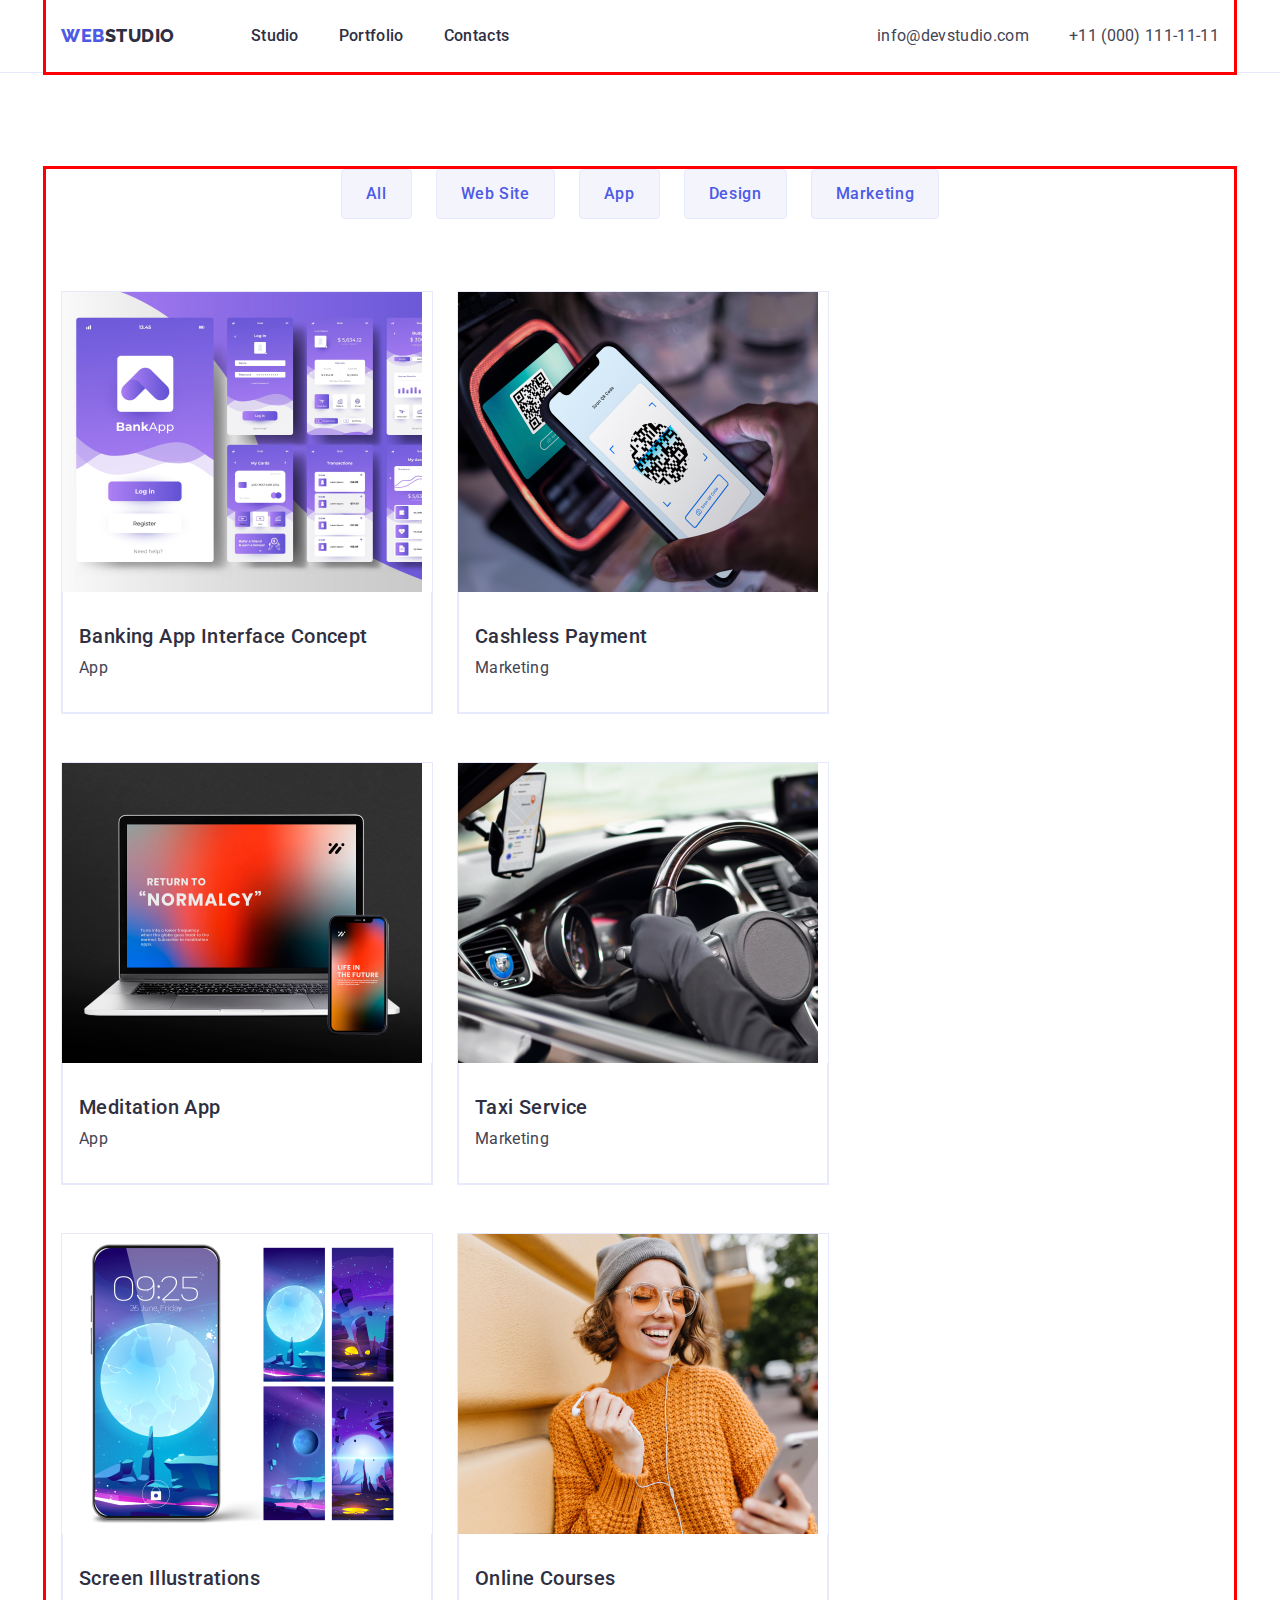
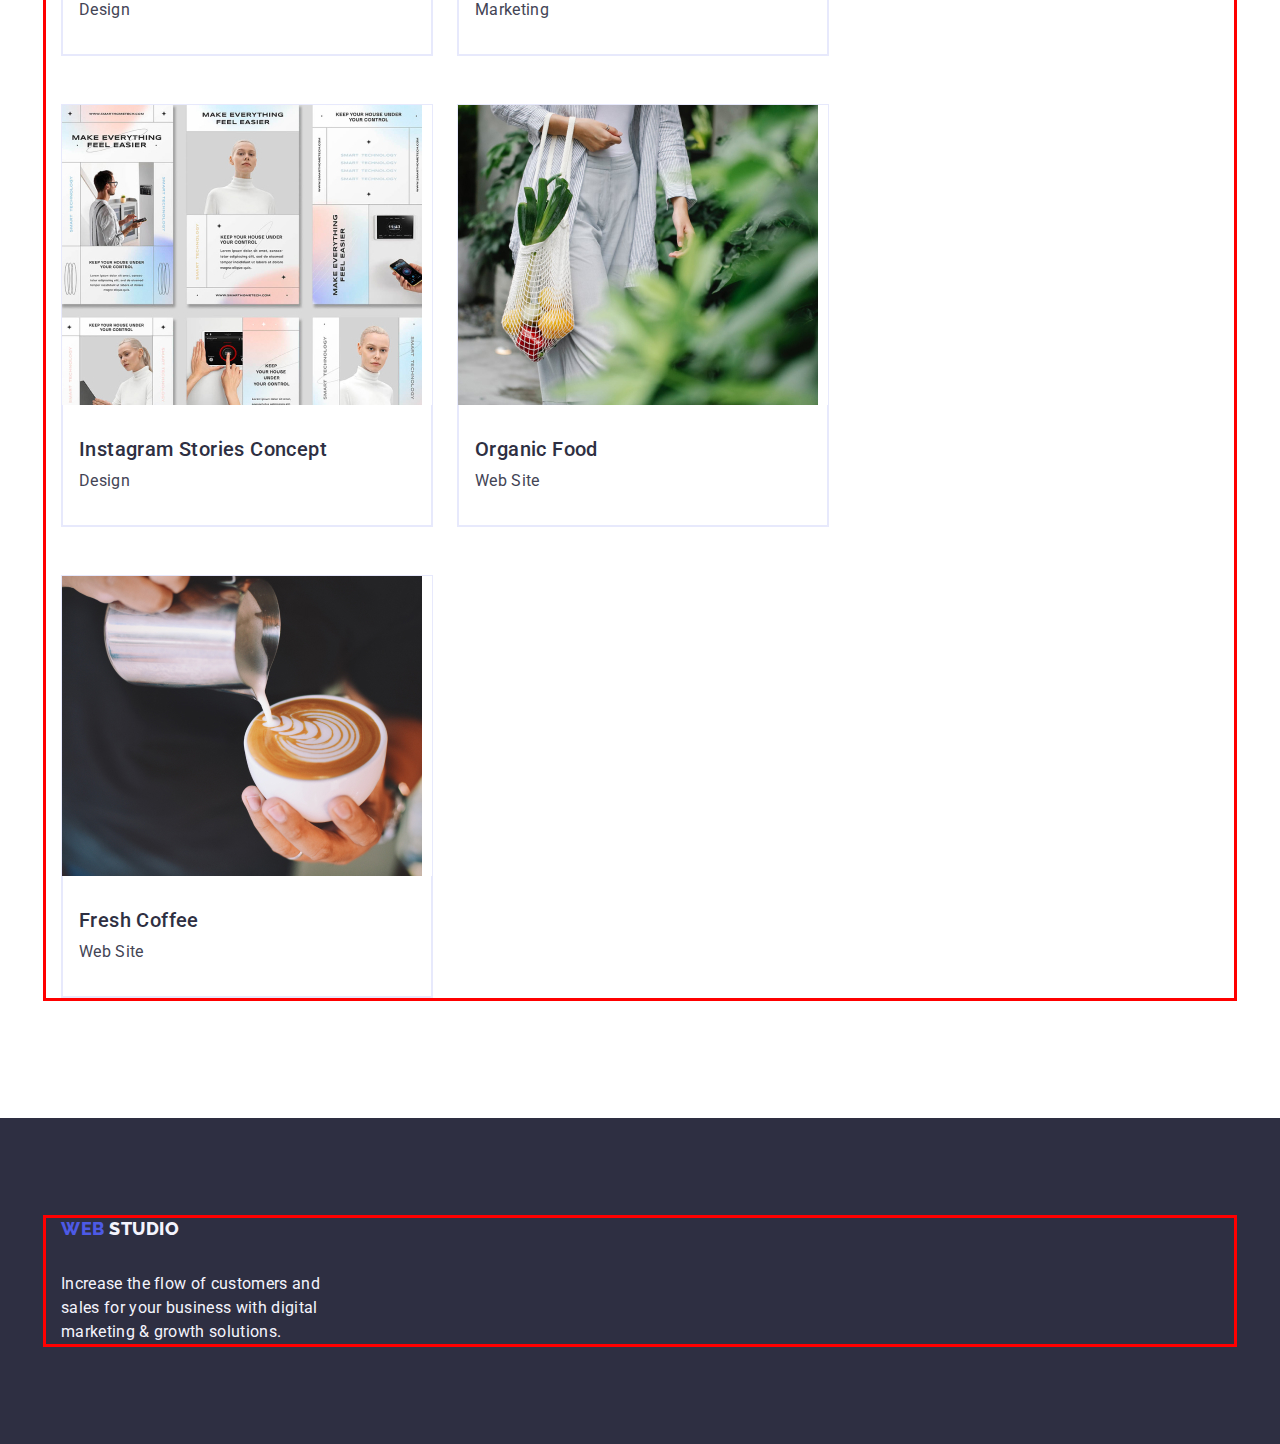
==== portfolio.html @ eb8803c9 "Initial commit" ====
<!DOCTYPE html>
<html lang="en">
  <head>
    <meta charset="UTF-8" />
    <meta http-equiv="X-UA-Compatible" content="IE=edge" />
    <meta name="viewport" content="width=device-width, initial-scale=1.0" />
    <title>Document</title>

    <link rel="preconnect" href="https://fonts.googleapis.com" />
    <link rel="preconnect" href="https://fonts.gstatic.com" crossorigin />
    <link
      href="https://fonts.googleapis.com/css2?family=Raleway:wght@800&family=Roboto:wght@400;500;700&display=swap"
      rel="stylesheet"
    />
    <link
      rel="stylesheet"
      href="https://cdnjs.cloudflare.com/ajax/libs/modern-normalize/1.1.0/modern-normalize.min.css"
      integrity="sha512-wpPYUAdjBVSE4KJnH1VR1HeZfpl1ub8YT/NKx4PuQ5NmX2tKuGu6U/JRp5y+Y8XG2tV+wKQpNHVUX03MfMFn9Q=="
      crossorigin="anonymous"
      referrerpolicy="no-referrer"
    />
    <link rel="stylesheet" href="./css/stylt.css" />
  </head>

  <body>
    <header class="header">
      <div class="container">
        <nav class="navigation">
          <a class="header-logo link" href="./index.html"
            >Web<span class="header-logo-s">Studio</span></a
          >
          <ul class="header-list list">
            <li class="header-item">
              <a class="header-link link" href="./index.html">Studio</a>
            </li>
            <li class="header-item">
              <a class="header-link link" href="./portfolio.html">Portfolio</a>
            </li>
            <li class="header-item">
              <a class="header-link link" href="">Contacts</a>
            </li>
          </ul>
        </nav>
        <address class="header-address">
          <ul class="header-list list">
            <li class="header-mail item">
              <a
                class="header-adress-link link"
                href="mailto:info@devstudio.com"
                >info@devstudio.com
              </a>
            </li>
            <li class="header-tel item">
              <a class="header-adress-link link" href="tel:+110001111111"
                >+11 (000) 111-11-11</a
              >
            </li>
          </ul>
        </address>
      </div>
    </header>
    <main class="filters">
      <section class="content">
        <div class="container">
          <h1 class="visually-hidden">Content</h1>
          <ul class="filters-list list">
            <li class="filters-item item">
              <button class="filters-item-button" type="button">All</button>
            </li>
            <li class="filters-item item">
              <button class="filters-item-button" type="button">
                Web Site
              </button>
            </li>
            <li class="filters-item item">
              <button class="filters-item-button" type="button">App</button>
            </li>
            <li class="filters-item item">
              <button class="filters-item-button" type="button">Design</button>
            </li>
            <li class="filters-item item">
              <button class="filters-item-button" type="button">
                Marketing
              </button>
            </li>
          </ul>

          <ul class="photo-list list">
            <li class="photo-item item">
              <a class="link" href=""
                ><img src="./images/img-8.jpg" alt="photo" />
                <div class="text-photo">
                  <h2 class="photo-item-title">
                    Banking App Interface Concept
                  </h2>
                  <p class="photo-item-text">App</p>
                </div>
              </a>
            </li>
            <li class="photo-item item">
              <a class="link" href=""
                ><img src="./images/img-7.jpg" alt="photo" />
                <div class="text-photo">
                  <h2 class="photo-item-title">Cashless Payment</h2>
                  <p class="photo-item-text">Marketing</p>
                </div>
              </a>
            </li>
            <li class="photo-item item">
              <a class="link" href=""
                ><img src="./images/img-6.jpg" alt="photo" />
                <div class="text-photo">
                  <h2 class="photo-item-title">Meditation App</h2>
                  <p class="photo-item-text">App</p>
                </div>
              </a>
            </li>
            <li class="photo-item item">
              <a class="link" href=""
                ><img src="./images/img-5.jpg" alt="photo" />
                <div class="text-photo">
                  <h2 class="photo-item-title">Taxi Service</h2>
                  <p class="photo-item-text">Marketing</p>
                </div>
              </a>
            </li>
            <li class="photo-item item">
              <a class="link" href=""
                ><img src="./images/img-4.jpg" alt="photo" />
                <div class="text-photo">
                  <h2 class="photo-item-title">Screen Illustrations</h2>
                  <p class="photo-item-text">Design</p>
                </div>
              </a>
            </li>
            <li class="photo-item item">
              <a class="link" href=""
                ><img src="./images/img-3.jpg" alt="photo" />
                <div class="text-photo">
                  <h2 class="photo-item-title">Online Courses</h2>
                  <p class="photo-item-text">Marketing</p>
                </div>
              </a>
            </li>
            <li class="photo-item item">
              <a class="link" href=""
                ><img src="./images/img-2.jpg" alt="photo" />
                <div class="text-photo">
                  <h2 class="photo-item-title">Instagram Stories Concept</h2>
                  <p class="photo-item-text">Design</p>
                </div>
              </a>
            </li>
            <li class="photo-item item">
              <a class="link" href=""
                ><img src="./images/img-1.jpg" alt="photo" />
                <div class="text-photo">
                  <h2 class="photo-item-title">Organic Food</h2>
                  <p class="photo-item-text">Web Site</p>
                </div>
              </a>
            </li>
            <li class="photo-item item">
              <a class="link" href=""
                ><img src="./images/img.jpg" alt="photo" />
                <div class="text-photo">
                  <h2 class="photo-item-title">Fresh Coffee</h2>
                  <p class="photo-item-text">Web Site</p>
                </div>
              </a>
            </li>
          </ul>
        </div>
      </section>
    </main>
    <footer class="footer">
      <div class="container container-footer">
        <a class="footer-logo link" href="./index.html"
          >Web <span class="footer-logo-s">Studio</span></a
        >
        <p class="footer-text">
          Increase the flow of customers and sales for your business with
          digital marketing & growth solutions.
        </p>
      </div>
    </footer>
  </body>
</html>
---- css/stylt.css ----
:root {
  --Raleway-: "Raleway", sans-serif;
  --primary-color: #4d5ae5;
  --hover-color: #404bbf;
  --white-color: #ffffff;
  --secondary-color: #2e2f42;
  --dark-color: #434455;
  --fw-extra-bolt: 800;
  --fw-bolt: 700;
  --fw-medium: 500;
  --white-futer-color: #f4f4fd;
  --border-color: 1px solid #e7e9fc;
}

body {
  font-family: "Roboto", sans-serif;
  color: #434455;
  margin: 0;
  background-color: var(--white-color);
}

h1,
h2,
h3,
h4,
h5,
h6,
p {
  margin: 0px;
}

ul,
ol {
  margin: 0px;
  padding: 0;
}
.visually-hidden {
  position: absolute;
  width: 1px;
  height: 1px;
  margin: -1px;
  border: 0;
  padding: 0;

  white-space: nowrap;
  clip-path: inset(100%);
  clip: rect(0 0 0 0);
  overflow: hidden;
}

.container {
  width: 1158px;
  margin: 0 auto;
  padding-left: 15px;
  padding-right: 15px;
  outline: 3px solid red;
}

.list {
  list-style: none;
  padding: 0;
  margin: 0;
}

.link {
  font-style: normal;
  text-decoration: none;
}

img {
  display: block;
}

/* ---------------------------Header------------------------ */
.header {
  border-bottom: 1px solid #e7e9fc;
}

.header > .container {
  display: flex;
  align-items: center;
}

.navigation {
  display: flex;
  align-items: center;
}

.header-logo {
  font-family: var(--Raleway-);
  font-weight: var(--fw-extra-bolt);
  font-size: 18px;
  line-height: 1.17;
  letter-spacing: 0.03em;
  text-transform: uppercase;
  color: var(--primary-color);
  margin-right: 76px;
}

.header-logo-s {
  color: var(--secondary-color);
}

.header-list {
  display: flex;
  gap: 40px;
}

.header-link {
  font-weight: var(--fw-medium);
  font-size: 16px;
  line-height: 1.5;
  letter-spacing: 0.02em;
  color: var(--secondary-color);
  display: flex;
  padding: 24px 0;
}
.header-link:hover,
.header-link:focus {
  color: #404bbf;
}

.header-address {
  font-style: normal;
  margin-left: auto;
}

.header-mail-list {
}

.header-mail {
}

.header-adress-link {
  font-weight: 400;
  font-size: 16px;
  line-height: 1.5;
  letter-spacing: 0.02em;
  color: #434455;
}
.header-adress-link:hover {
  color: var(--hover-color);
}
.header-adress-link:focus {
  color: var(--hover-color);
}

.header-tel {
}

/* ---------------Hero------------ */

.hero {
  background-color: #2e2f42;
  padding-top: 188px;
  padding-bottom: 188px;
}

.hero > .container {
}

.hero-title {
  font-weight: var(--fw-bolt);
  font-size: 56px;
  line-height: 1.07;
  text-align: center;
  letter-spacing: 0.02em;
  color: var(--white-color);
  max-width: 496px;
  margin: 0 auto;
  margin-bottom: 48px;
}

.hero-button {
  font-family: "Roboto", sans-serif;
  font-weight: var(--fw-medium);
  font-size: 16px;
  line-height: 1.5;
  letter-spacing: 0.04em;
  color: var(--white-color);
  background: var(--primary-color);
  box-shadow: 0px 4px 4px rgba(0, 0, 0, 0.15);
  border-radius: 4px;
  cursor: pointer;
  display: block;
  margin: 0 auto;
  min-width: 169px;
  height: 56px;
  border: none;
}
.button:hover {
  background-color: #404bbf;
}

.button:focus {
  background-color: #404bbf;
}

/* ------------------------Advantages-------------- */

.advantages {
  padding: 120px 0;
}

.container-adv {
}

.adv-title {
  display: flex;
}

.adv-list {
  display: flex;
  outline: 3px solid red;
  justify-content: space-between;
  width: 1128px;
  margin: 0 auto;
  gap: 24px;
}

.adv-item {
  width: calc((100% - 72px) / 4);
}

.adv-list-titl {
  font-weight: var(--fw-medium);
  font-size: 20px;
  line-height: 1.2;
  letter-spacing: 0.02em;
  color: #2e2f42;
  margin-bottom: 8px;
}

.adv-list-text {
  font-size: 16px;
  line-height: 1.5;
  letter-spacing: 0.02em;
  color: #434455;
}

/* ----------------------Duing----------------------- */

.duing {
  padding-bottom: 120px;
}

.container-duing {
}

.duing-title {
  font-weight: var(--fw-bolt);
  font-size: 36px;
  line-height: 1.11;
  text-align: center;
  text-transform: capitalize;
  letter-spacing: 0.02em;
  color: var(--secondary-color);
  margin-bottom: 72px;
}

.duing-list {
  color: #ffffff;
  display: flex;
  flex-wrap: wrap;
  justify-content: space-between;
  gap: 24px;
}

.duing-item {
  width: calc((100% - 48px) / 3);
}

/* --------------------------Team--------------------- */

.team {
  background: #f4f4fd;
  padding-bottom: 120px;
  padding-top: 120px;
}

.container-team {
}

.team-titl {
  font-weight: var(--fw-bolt);
  font-size: 36px;
  line-height: 1.11;
  text-align: center;
  text-transform: capitalize;
  letter-spacing: 0.02em;
  color: #2e2f42;

  margin-bottom: 72px;
}

.team-list {
  flex-wrap: wrap;
  display: flex;
  justify-content: center;
  gap: 24px;
}

.team-item {
  background-color: #ffffff;
  text-align: center;
  width: calc((100% - 72px) / 4);
  border-radius: 0px 0px 4px 4px;
  box-shadow: 0px 1px 6px rgba(46, 47, 66, 0.08),
    0px 1px 1px rgba(46, 47, 66, 0.16), 0px 2px 1px rgba(46, 47, 66, 0.08);
}

.team-photo-item {
  padding: 32px 16px;
}

.team-item-title {
  font-weight: var(--fw-medium);
  font-size: 20px;
  line-height: 24px;
  letter-spacing: 0.02em;
  color: var(--secondary-color);
  margin: 8px;
}

.team-item-text {
  font-weight: 400;
  font-size: 16px;
  line-height: 1.5;
  letter-spacing: 0.02em;
  color: var(--dark-color);
}

.team-img {
}

/* -------------------Footer-------------- */

.footer {
  background: var(--secondary-color);
  padding-top: 100px;
  padding-bottom: 100px;
  display: flex;
  justify-content: flex-start;
}

.container-footer {
}

.footer-wrapper {
}

.footer-logo {
  font-family: var(--Raleway-);
  font-style: normal;
  font-weight: var(--fw-extra-bolt);
  font-size: 18px;
  line-height: 1.17;
  letter-spacing: 0.03em;
  text-transform: uppercase;
  color: var(--primary-color);
  display: inline-block;
  margin-bottom: 16px;
}

.footer-logo-s {
  color: #f4f4fd;
}

.footer-text {
  font-weight: 400;
  font-size: 16px;
  line-height: 1.5;
  letter-spacing: 0.02em;
  color: #f4f4fd;
  margin-top: 17px;
  width: 264px;
}

/*!-------------------Portfolio------------------------ */

.filters {
}

.content {
  padding: 96px 0 120px;
}

.filters-list {
  display: flex;
  justify-content: center;
  gap: 24px;
  margin-bottom: 72px;
}

.filters-item {
}

.item {
}

.filters-item-button {
  font-family: "Roboto", sans-serif;
  font-weight: var(--fw-medium);
  font-size: 16px;
  line-height: 1.5;
  letter-spacing: 0.04em;
  color: var(--primary-color);
  background: var(--white-futer-color);
  cursor: pointer;
  border: none;
  padding: 12px 24px;
  border: var(--border-color);
  border-radius: 4px;
}
.filters-item-button:hover {
  color: #ffffff;
  background-color: #404bbf;
  border: 1px solid transparent;
}
.filters-item-button:focus {
  color: #ffffff;
  background-color: #404bbf;
  border: 1px solid transparent;
}

/*----------------------Photo-------------- */

.photo-list {
  display: flex;
  flex-wrap: wrap;
  column-gap: 24px;
  row-gap: 48px;
}

.text-photo {
  padding: 32px 16px;
  border: 1px solid #e7e9fc;
  border-top: none;
}

.list {
}

.photo-item {
  border: 1px solid #e7e9fc;
  width: calc((100% - 48px) / 3);
}

.item {
}

.link {
}

.photo-item-title {
  font-weight: var(--fw-medium);
  font-size: 20px;
  line-height: 1.2;
  letter-spacing: 0.02em;
  color: var(--secondary-color);
  margin-bottom: 8px;
}

.photo-item-text {
  font-size: 16px;
  line-height: 1.5;
  letter-spacing: 0.02em;
  color: var(--dark-color);
}
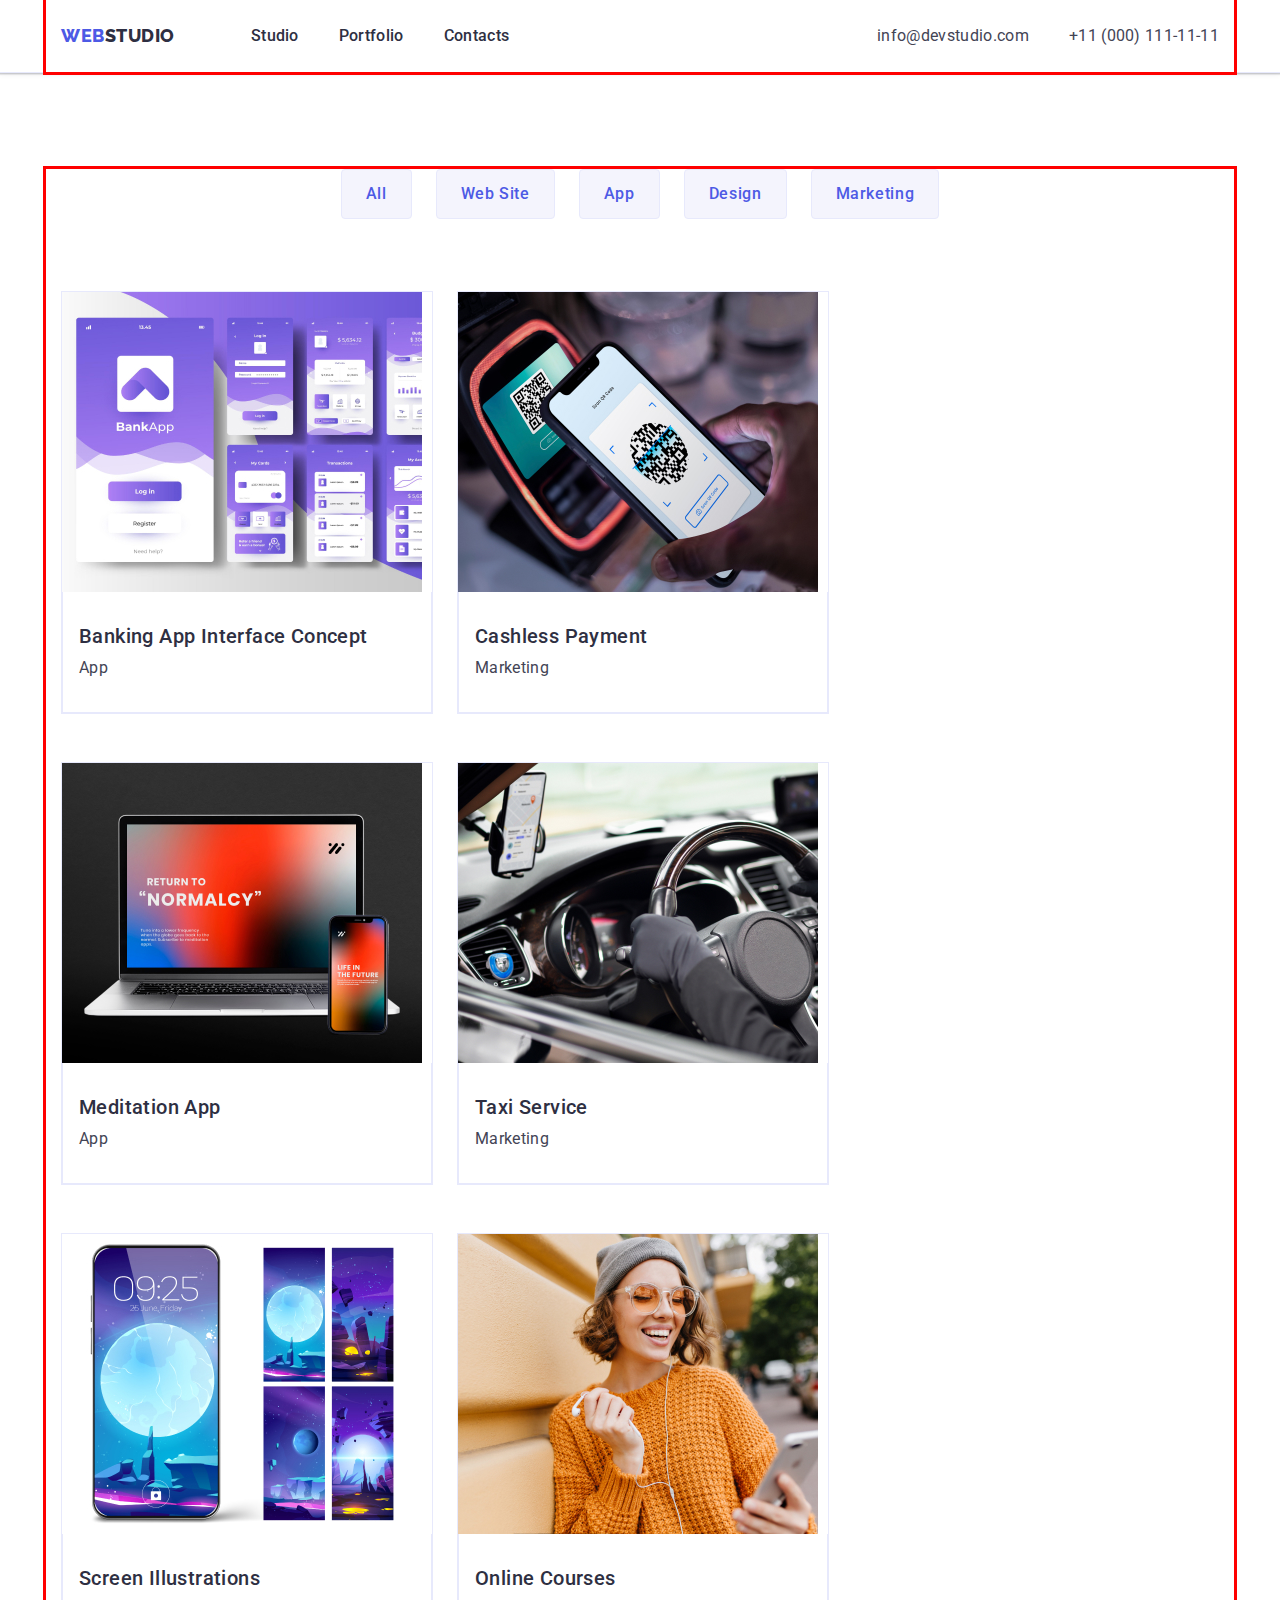
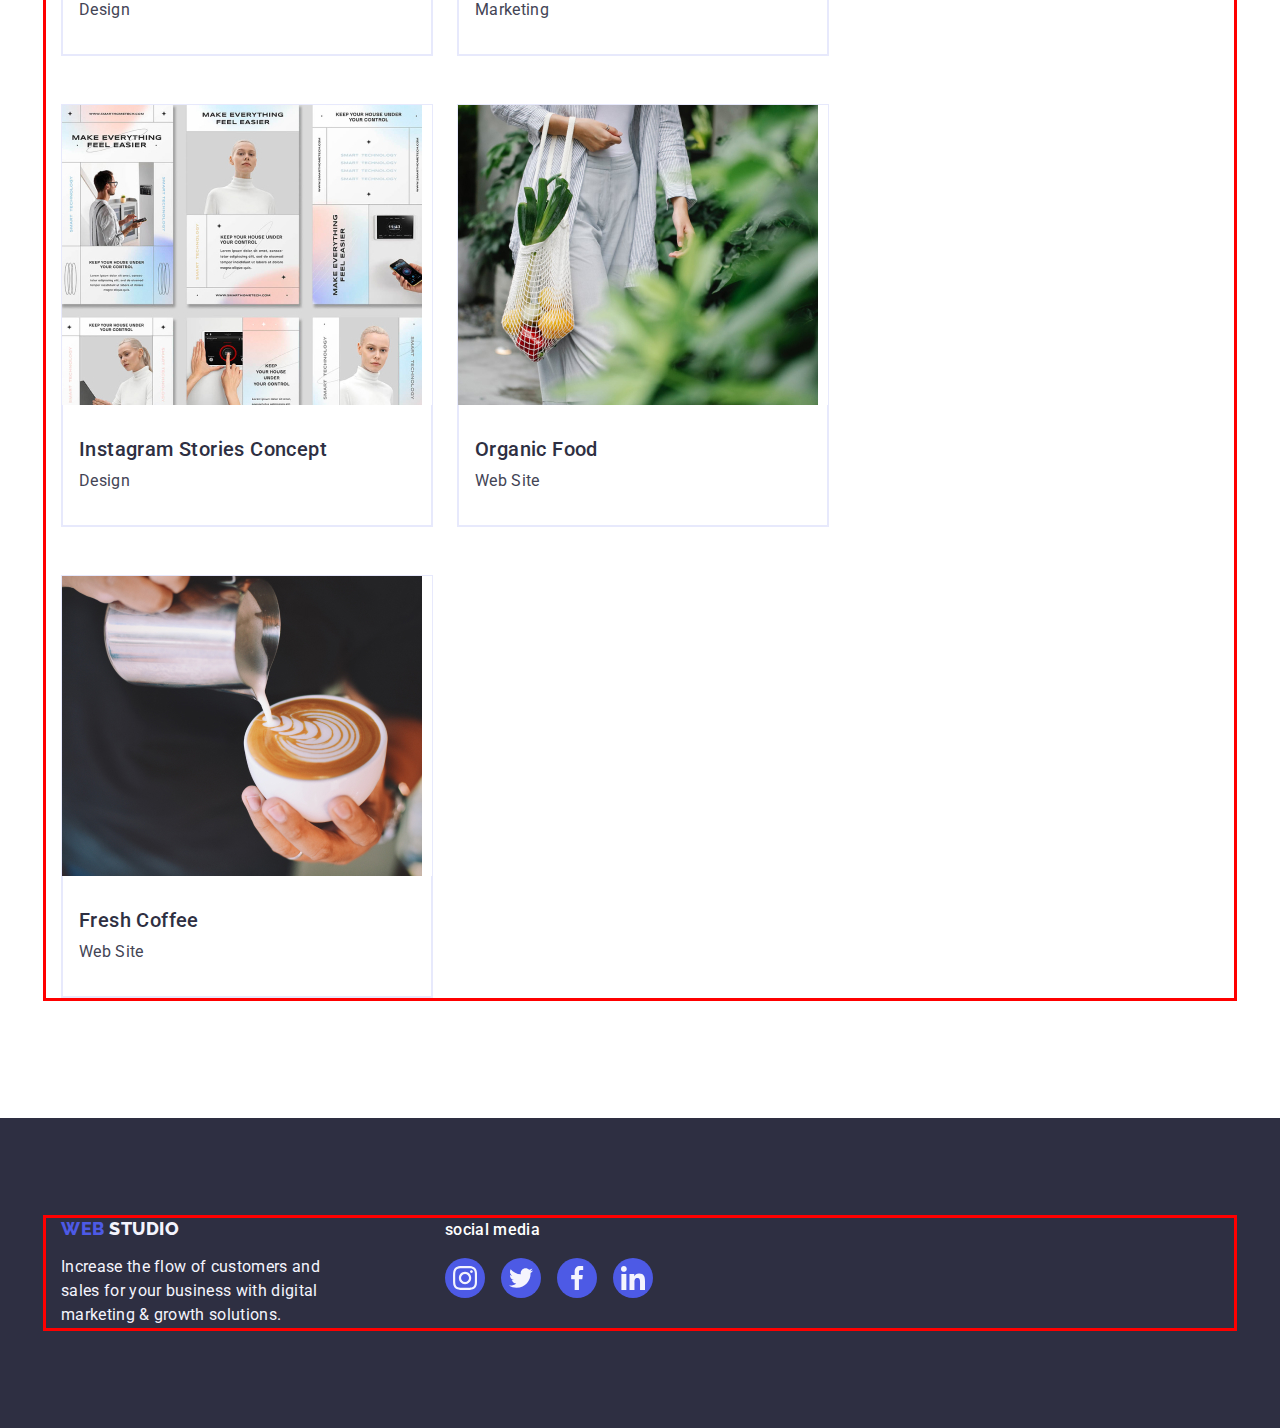
==== commit 3772b50e: "1" ====
--- a/portfolio.html
+++ b/portfolio.html
@@ -87,7 +87,7 @@
 
           <ul class="photo-list list">
             <li class="photo-item item">
-              <a class="link" href=""
+              <a class="link content-photo-link" href=""
                 ><img src="./images/img-8.jpg" alt="photo" />
                 <div class="text-photo">
                   <h2 class="photo-item-title">
@@ -98,7 +98,7 @@
               </a>
             </li>
             <li class="photo-item item">
-              <a class="link" href=""
+              <a class="link content-photo-link" href=""
                 ><img src="./images/img-7.jpg" alt="photo" />
                 <div class="text-photo">
                   <h2 class="photo-item-title">Cashless Payment</h2>
@@ -107,7 +107,7 @@
               </a>
             </li>
             <li class="photo-item item">
-              <a class="link" href=""
+              <a class="link content-photo-link" href=""
                 ><img src="./images/img-6.jpg" alt="photo" />
                 <div class="text-photo">
                   <h2 class="photo-item-title">Meditation App</h2>
@@ -116,7 +116,7 @@
               </a>
             </li>
             <li class="photo-item item">
-              <a class="link" href=""
+              <a class="link content-photo-link" href=""
                 ><img src="./images/img-5.jpg" alt="photo" />
                 <div class="text-photo">
                   <h2 class="photo-item-title">Taxi Service</h2>
@@ -125,7 +125,7 @@
               </a>
             </li>
             <li class="photo-item item">
-              <a class="link" href=""
+              <a class="link content-photo-link" href=""
                 ><img src="./images/img-4.jpg" alt="photo" />
                 <div class="text-photo">
                   <h2 class="photo-item-title">Screen Illustrations</h2>
@@ -134,7 +134,7 @@
               </a>
             </li>
             <li class="photo-item item">
-              <a class="link" href=""
+              <a class="link content-photo-link" href=""
                 ><img src="./images/img-3.jpg" alt="photo" />
                 <div class="text-photo">
                   <h2 class="photo-item-title">Online Courses</h2>
@@ -143,7 +143,7 @@
               </a>
             </li>
             <li class="photo-item item">
-              <a class="link" href=""
+              <a class="link content-photo-link" href=""
                 ><img src="./images/img-2.jpg" alt="photo" />
                 <div class="text-photo">
                   <h2 class="photo-item-title">Instagram Stories Concept</h2>
@@ -152,7 +152,7 @@
               </a>
             </li>
             <li class="photo-item item">
-              <a class="link" href=""
+              <a class="link content-photo-link" href=""
                 ><img src="./images/img-1.jpg" alt="photo" />
                 <div class="text-photo">
                   <h2 class="photo-item-title">Organic Food</h2>
@@ -161,7 +161,7 @@
               </a>
             </li>
             <li class="photo-item item">
-              <a class="link" href=""
+              <a class="link content-photo-link" href=""
                 ><img src="./images/img.jpg" alt="photo" />
                 <div class="text-photo">
                   <h2 class="photo-item-title">Fresh Coffee</h2>
@@ -173,15 +173,50 @@
         </div>
       </section>
     </main>
-    <footer class="footer">
+    <footer class="footer container-footer">
       <div class="container container-footer">
-        <a class="footer-logo link" href="./index.html"
-          >Web <span class="footer-logo-s">Studio</span></a
-        >
-        <p class="footer-text">
-          Increase the flow of customers and sales for your business with
-          digital marketing & growth solutions.
-        </p>
+        <div class="footer-wraper">
+          <a class="footer-logo link" href="./index.html"
+            >Web <span class="footer-logo-s">Studio</span></a
+          >
+          <p class="footer-text">
+            Increase the flow of customers and sales for your business with
+            digital marketing & growth solutions.
+          </p>
+        </div>
+        <div class="footer-social">
+          <p class="footer-social-title">social media</p>
+          <ul class="footer-icon-list list">
+            <li class="footer-icon-item">
+              <a class="footer-icon-link link" href="">
+                <svg class="" height="24" width="24">
+                  <use href="./images/web.svg#icon-instagram"></use>
+                </svg>
+              </a>
+            </li>
+            <li class="footer-icon-item">
+              <a class="footer-icon-link link" href="">
+                <svg class="" height="24" width="24">
+                  <use href="./images/web.svg#icon-twitter"></use>
+                </svg>
+              </a>
+            </li>
+            <li class="footer-icon-item">
+              <a class="footer-icon-link link" href="">
+                <svg class="" height="24" width="24">
+                  <use href="./images/web.svg#icon-facebook"></use>
+                </svg>
+              </a>
+            </li>
+            <li class="footer-icon-item">
+              <a class="footer-icon-link link" href="">
+                <svg class="" height="24" width="24">
+                  <use href="./images/web.svg#icon-linkedin"></use>
+                </svg>
+              </a>
+            </li>
+          </ul>
+        </div>
       </div>
     </footer>
   </body>
--- a/css/stylt.css
+++ b/css/stylt.css
@@ -74,6 +74,8 @@
 /* ---------------------------Header------------------------ */
 .header {
   border-bottom: 1px solid #e7e9fc;
+  box-shadow: 0px 2px 1px rgba(46, 47, 66, 0.08),
+    0px 1px 1px rgba(46, 47, 66, 0.16), 0px 1px 6px rgba(46, 47, 66, 0.08);
 }
 
 .header > .container {
@@ -154,9 +156,16 @@
   background-color: #2e2f42;
   padding-top: 188px;
   padding-bottom: 188px;
+  background-image: linear-gradient(
+      rgba(46, 47, 66, 0.7),
+      rgba(46, 47, 66, 0.7)
+    ),
+    url(/images/Hero-BG.jpg);
 }
 
 .hero > .container {
+  max-width: 1440px;
+  background-repeat: no-repeat;
 }
 
 .hero-title {
@@ -188,12 +197,13 @@
   height: 56px;
   border: none;
 }
-.button:hover {
-  background-color: #404bbf;
-}
-
-.button:focus {
-  background-color: #404bbf;
+
+.hero-button:hover {
+  background-color: var(--hover-color);
+}
+
+.hero-button:focus {
+  background-color: var(--hover-color);
 }
 
 /* ------------------------Advantages-------------- */
@@ -236,6 +246,16 @@
   line-height: 1.5;
   letter-spacing: 0.02em;
   color: #434455;
+}
+
+.adv-icon {
+  display: flex;
+  justify-content: center;
+  padding: 24px 100px;
+  background-color: var(--white-futer-color);
+  align-items: center;
+  border-radius: 4px;
+  margin-bottom: 8px;
 }
 
 /* ----------------------Duing----------------------- */
@@ -310,7 +330,7 @@
 }
 
 .team-photo-item {
-  padding: 32px 16px;
+  padding: 32px 0;
 }
 
 .team-item-title {
@@ -328,9 +348,90 @@
   line-height: 1.5;
   letter-spacing: 0.02em;
   color: var(--dark-color);
+  margin-bottom: 8px;
 }
 
 .team-img {
+}
+
+.team-icon-list {
+  display: flex;
+  justify-content: center;
+  gap: 24px;
+}
+
+.team-icon-link {
+  display: flex;
+  width: 40px;
+  height: 40px;
+  justify-content: center;
+  align-items: center;
+  background-color: var(--primary-color);
+  border-radius: 50%;
+}
+
+.team-icon-item {
+}
+
+.team-icon-link:hover,
+.team-icon-link:focus {
+  background-color: var(--hover-color);
+}
+
+.team-icon-svg {
+  fill: var(--white-futer-color);
+}
+
+/* -----------------------Customers------------------------ */
+.customers {
+  padding: 120px 0;
+}
+
+.customers > .container {
+}
+
+.customers-title {
+  font-weight: 700;
+  margin-bottom: 72px;
+  margin-top: 0;
+  font-weight: var(--fw-bolt);
+  font-size: 36px;
+  line-height: 1.1;
+  text-align: center;
+  letter-spacing: 0.02em;
+  text-transform: capitalize;
+  color: var(--secondary-color);
+}
+
+.customers-list {
+  display: flex;
+  gap: 24px;
+}
+.customers-item {
+  width: calc((100% - 120px) / 6);
+  height: 88px;
+}
+
+.customers-item-link {
+  height: 100%;
+  width: 100%;
+  display: flex;
+  align-items: center;
+  justify-content: center;
+  border-radius: 4px;
+  padding: 16px 32px;
+  border: 1px solid #8e8f99;
+  color: #8e8f99;
+}
+
+.customers-item-icon {
+  fill: currentColor;
+}
+
+.customers-item-link:hover,
+.customers-item-link:focus {
+  color: var(--hover-color);
+  border-color: var(--hover-color);
 }
 
 /* -------------------Footer-------------- */
@@ -339,14 +440,21 @@
   background: var(--secondary-color);
   padding-top: 100px;
   padding-bottom: 100px;
-  display: flex;
+}
+
+.footer-wraper {
+  display: flex;
+  flex-direction: column;
+  width: 264px;
+  height: 110px;
+  margin-right: 120px;
+}
+
+.container-footer {
+  display: flex;
+  align-items: baseline;
   justify-content: flex-start;
-}
-
-.container-footer {
-}
-
-.footer-wrapper {
+  flex-direction: row;
 }
 
 .footer-logo {
@@ -367,13 +475,54 @@
 }
 
 .footer-text {
-  font-weight: 400;
+  max-width: 264px;
   font-size: 16px;
   line-height: 1.5;
   letter-spacing: 0.02em;
   color: #f4f4fd;
-  margin-top: 17px;
-  width: 264px;
+}
+
+.footer-social {
+  margin-bottom: 16px;
+  font-weight: 500;
+  font-size: 16px;
+  line-height: 1.5;
+  letter-spacing: 0.02em;
+  color: var(--white-color);
+}
+
+.footer-social-title {
+  margin-bottom: 16px;
+  font-weight: 500;
+  font-size: 16px;
+  line-height: 1.5;
+  letter-spacing: 0.02em;
+  color: var(--white-color);
+}
+
+.footer-icon-list {
+  display: flex;
+  justify-content: center;
+  gap: 16px;
+}
+
+.footer-icon-link {
+  display: flex;
+  width: 40px;
+  height: 40px;
+  justify-content: center;
+  align-items: center;
+  background-color: var(--primary-color);
+  border-radius: 50%;
+}
+
+.footer-icon-item {
+  fill: var(--white-futer-color);
+}
+
+.footer-icon-item:hover,
+.footer-icon-link:focus {
+  background-color: #31d0aa;
 }
 
 /*!-------------------Portfolio------------------------ */
@@ -416,11 +565,15 @@
   color: #ffffff;
   background-color: #404bbf;
   border: 1px solid transparent;
+  box-shadow: 0px 3px 1px rgba(0, 0, 0, 0.1), 0px 2px 1px rgba(0, 0, 0, 0.08),
+    0px 2px 2px rgba(0, 0, 0, 0.12);
 }
 .filters-item-button:focus {
   color: #ffffff;
   background-color: #404bbf;
   border: 1px solid transparent;
+  box-shadow: 0px 3px 1px rgba(0, 0, 0, 0.1), 0px 2px 1px rgba(0, 0, 0, 0.08),
+    0px 2px 2px rgba(0, 0, 0, 0.12);
 }
 
 /*----------------------Photo-------------- */
@@ -467,3 +620,13 @@
   letter-spacing: 0.02em;
   color: var(--dark-color);
 }
+
+.content-photo-link {
+  display: block;
+}
+
+.content-photo-link:hover,
+.content-photo-link:focus {
+  box-shadow: 0px 1px 6px rgba(46, 47, 66, 0.08),
+    0px 1px 1px rgba(46, 47, 66, 0.16), 0px 2px 1px rgba(46, 47, 66, 0.08);
+}
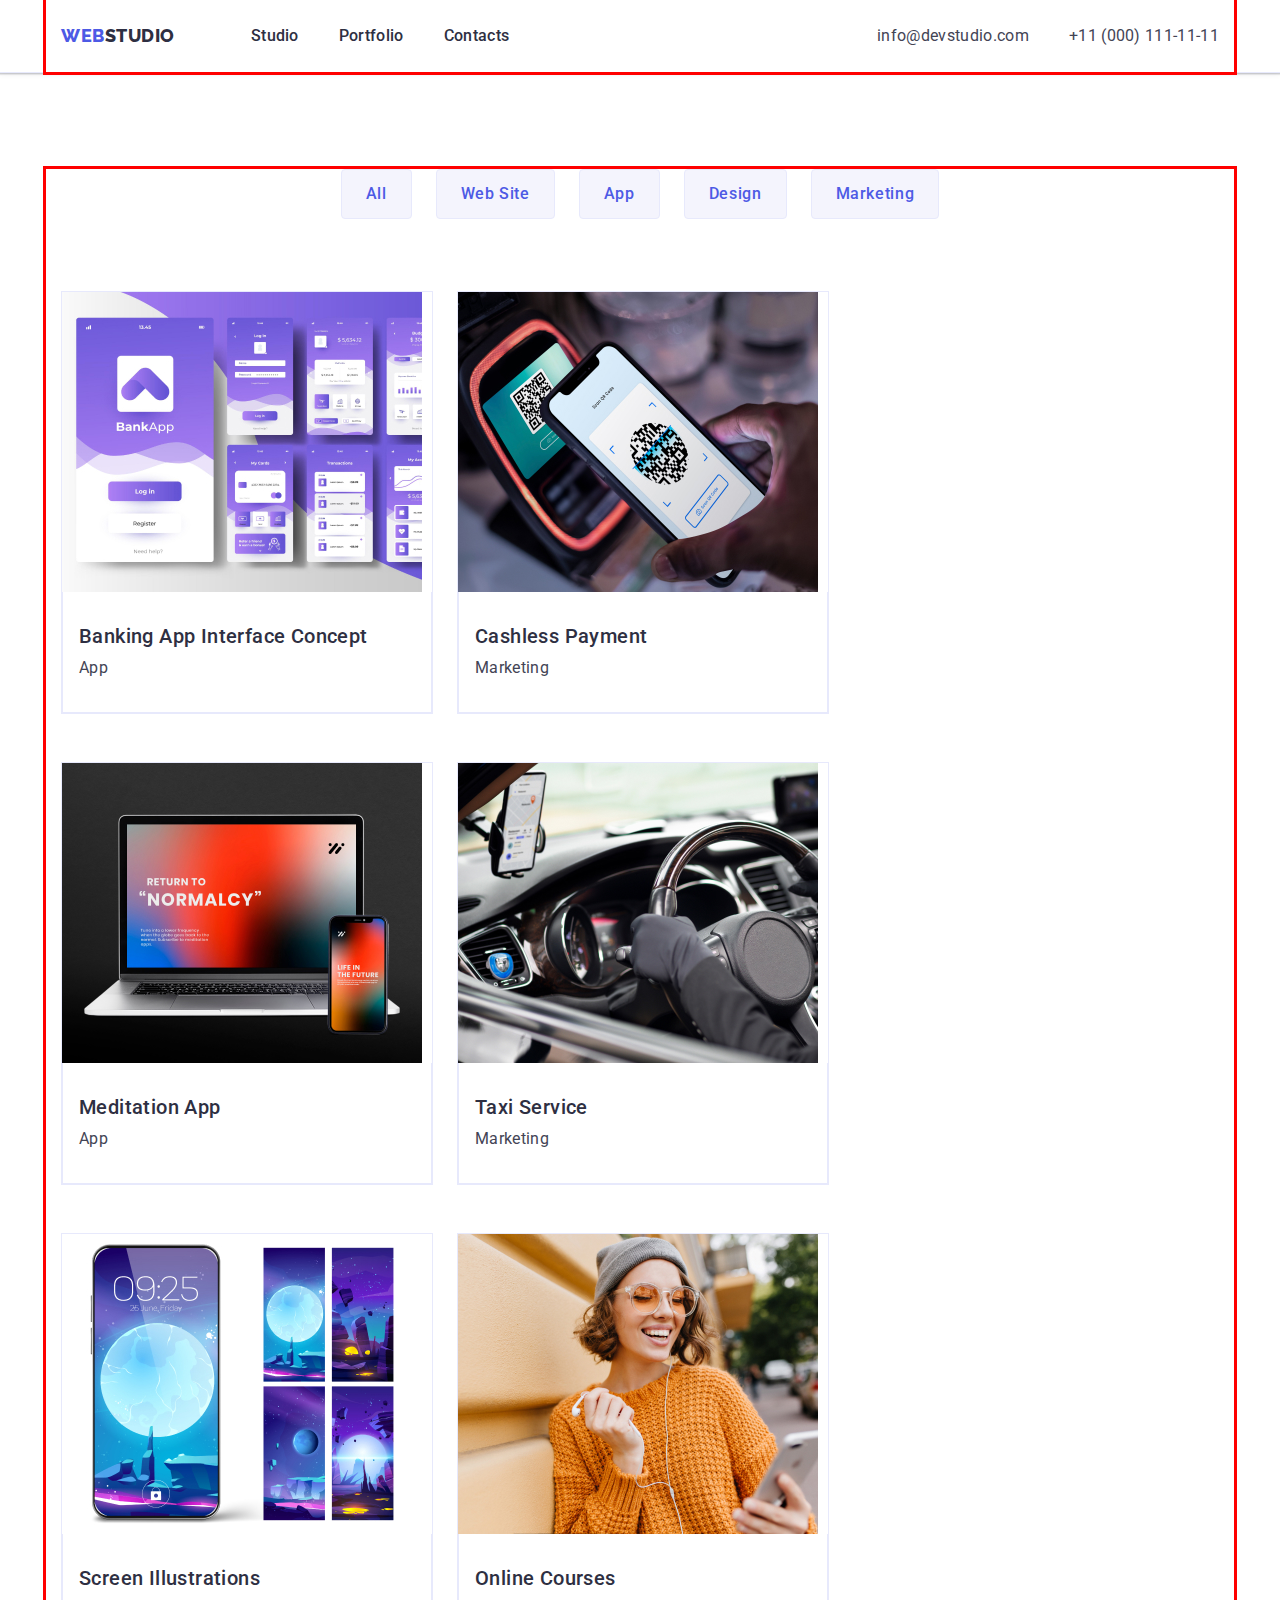
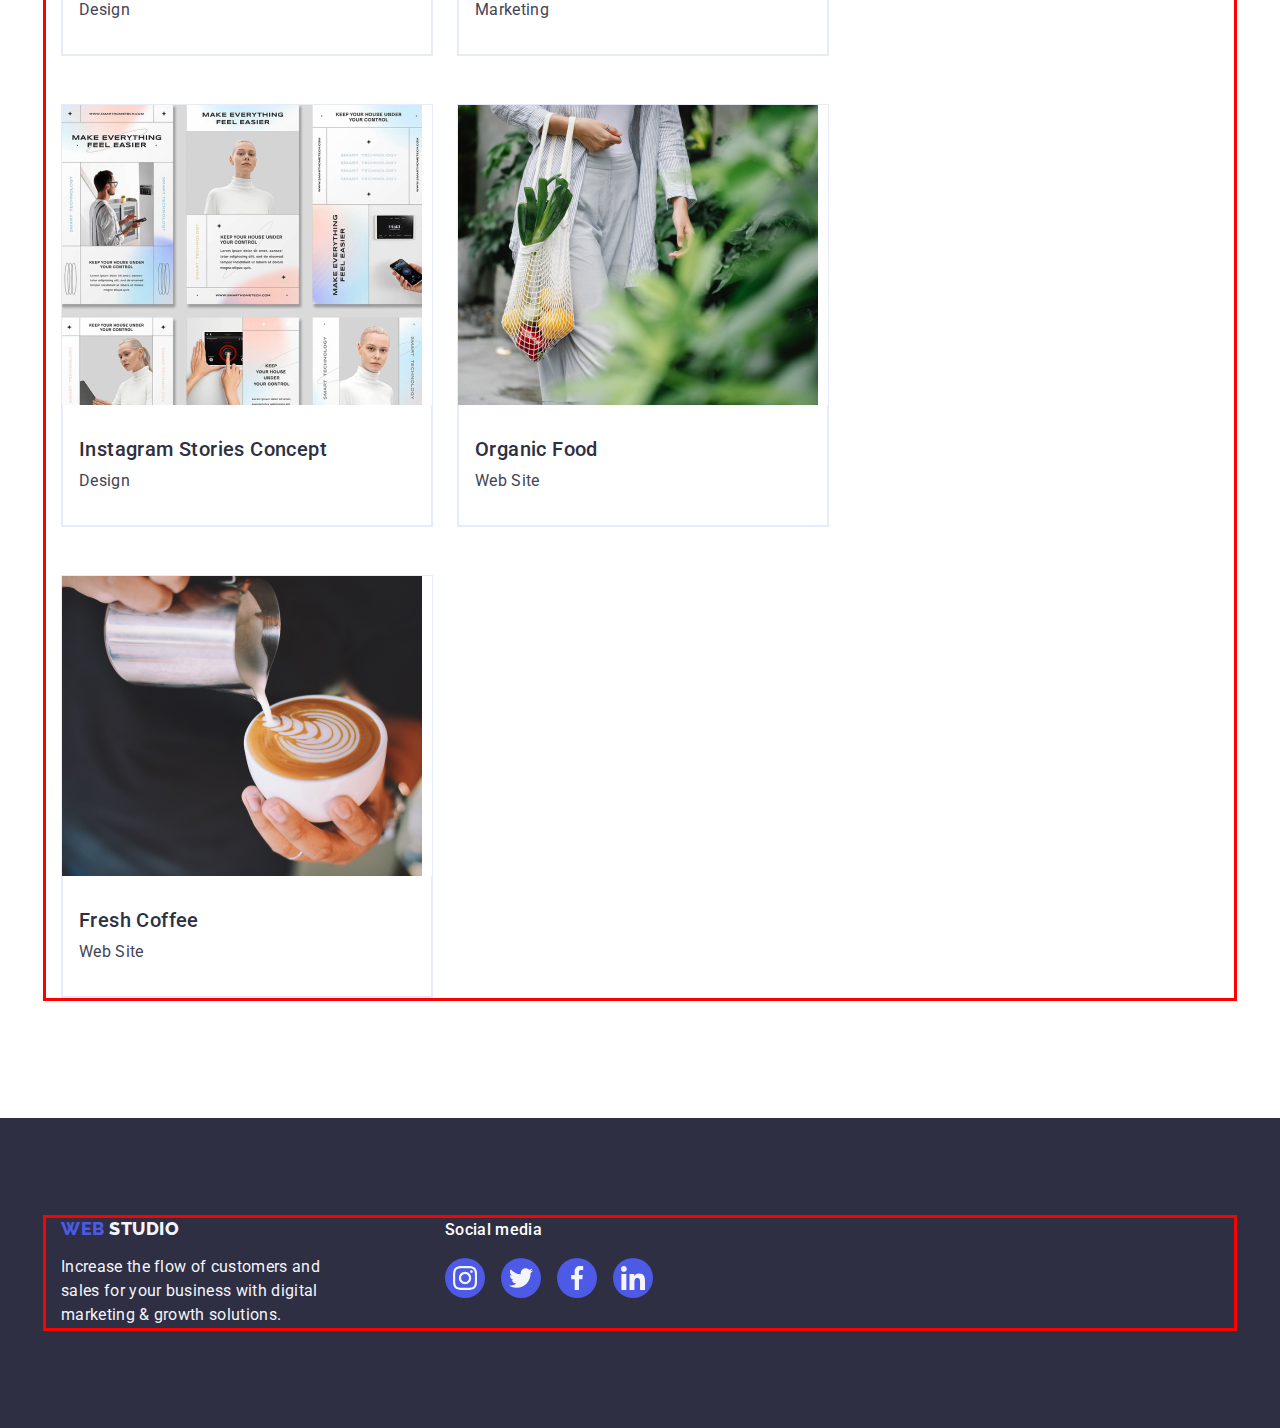
==== commit ad3b262c: "finish" ====
--- a/portfolio.html
+++ b/portfolio.html
@@ -185,32 +185,32 @@
           </p>
         </div>
         <div class="footer-social">
-          <p class="footer-social-title">social media</p>
+          <p class="footer-social-title">Social media</p>
           <ul class="footer-icon-list list">
             <li class="footer-icon-item">
               <a class="footer-icon-link link" href="">
-                <svg class="" height="24" width="24">
+                <svg class="footer-icon-svg" height="24" width="24">
                   <use href="./images/web.svg#icon-instagram"></use>
                 </svg>
               </a>
             </li>
             <li class="footer-icon-item">
               <a class="footer-icon-link link" href="">
-                <svg class="" height="24" width="24">
+                <svg class="footer-icon-svg" height="24" width="24">
                   <use href="./images/web.svg#icon-twitter"></use>
                 </svg>
               </a>
             </li>
             <li class="footer-icon-item">
               <a class="footer-icon-link link" href="">
-                <svg class="" height="24" width="24">
+                <svg class="footer-icon-svg" height="24" width="24">
                   <use href="./images/web.svg#icon-facebook"></use>
                 </svg>
               </a>
             </li>
             <li class="footer-icon-item">
               <a class="footer-icon-link link" href="">
-                <svg class="" height="24" width="24">
+                <svg class="footer-icon-svg" height="24" width="24">
                   <use href="./images/web.svg#icon-linkedin"></use>
                 </svg>
               </a>
--- a/css/stylt.css
+++ b/css/stylt.css
@@ -517,12 +517,15 @@
 }
 
 .footer-icon-item {
-  fill: var(--white-futer-color);
-}
-
-.footer-icon-item:hover,
+}
+
+.footer-icon-link:hover,
 .footer-icon-link:focus {
   background-color: #31d0aa;
+}
+
+.footer-icon-svg {
+  fill: var(--white-futer-color);
 }
 
 /*!-------------------Portfolio------------------------ */
